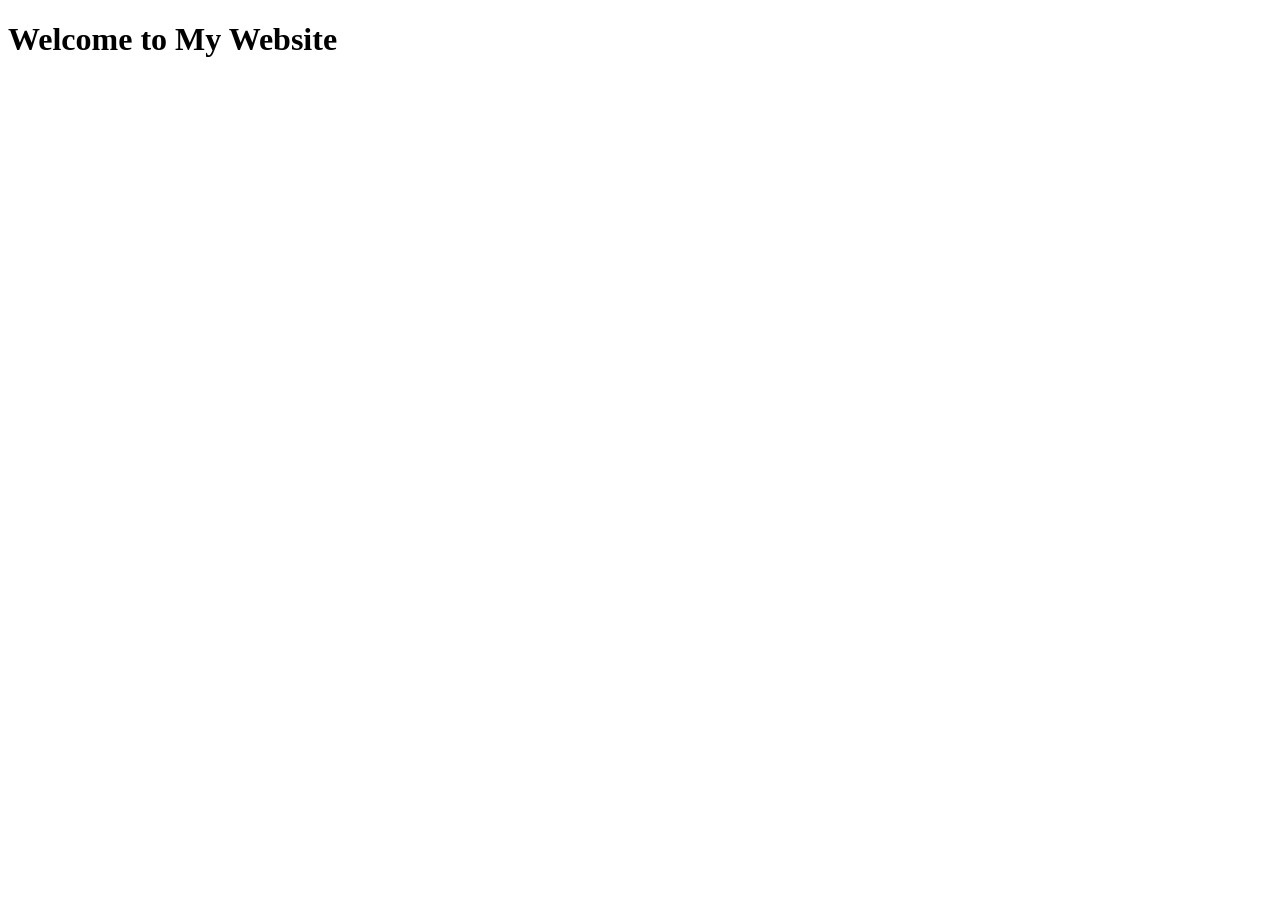
==== index.html @ 60837a17 "test week 2" ====
<!DOCTYPE html>
<html lang="nl">
    <head>
        <meta charset="UTF-8">
        <meta name="viewport" content="width=device-width, initial-scale=1.0">
        <title>Human Centered Design</title>
        <link rel="stylesheet" href="css/style.css">
    </head>
    <body>
        <main>
            <h1>Welcome to My Website</h1>  
        </main>
        <script src="index.js"></script>
    </body>
</html>
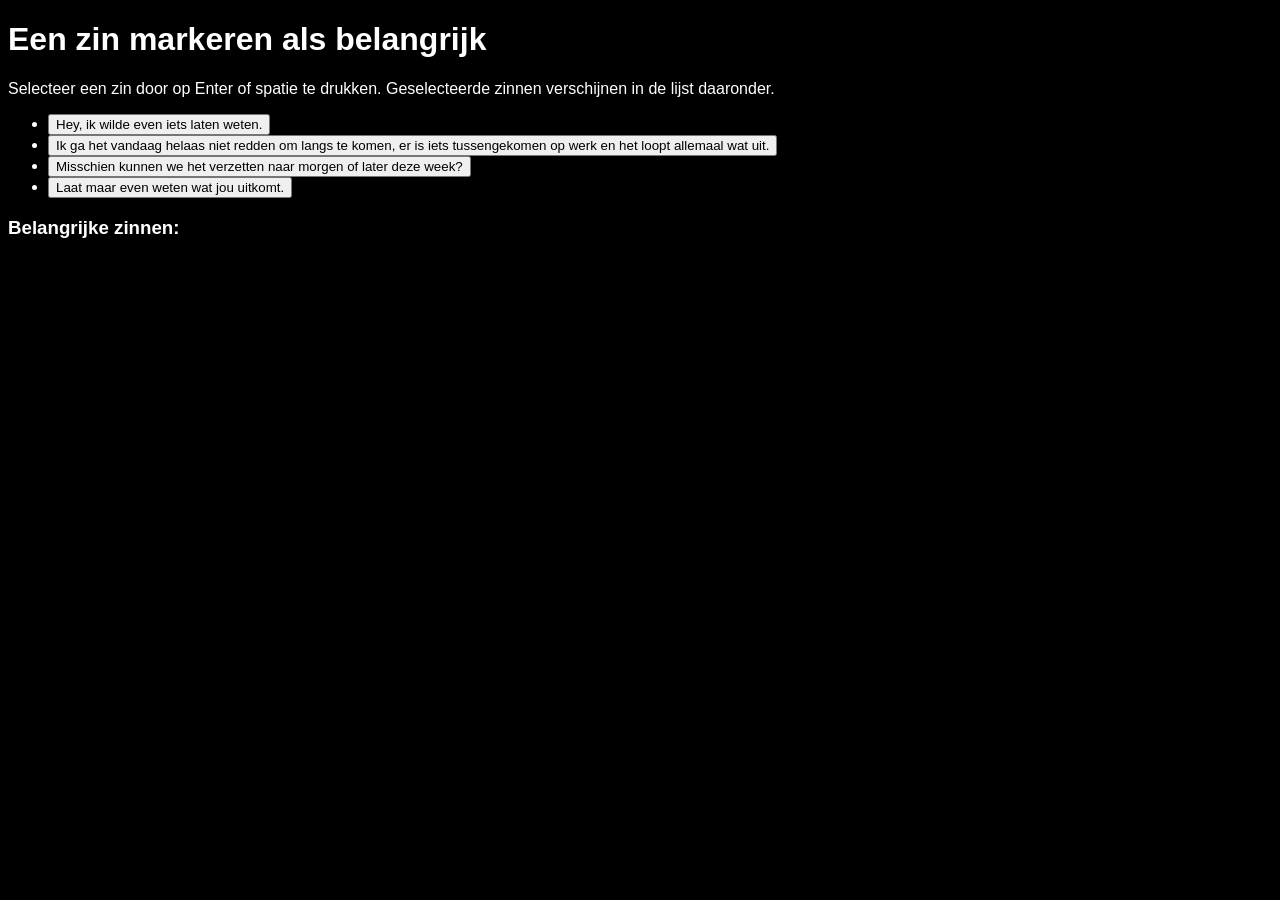
==== commit 15af25fb: "." ====
--- a/index.html
+++ b/index.html
@@ -3,13 +3,42 @@
     <head>
         <meta charset="UTF-8">
         <meta name="viewport" content="width=device-width, initial-scale=1.0">
-        <title>Human Centered Design</title>
-        <link rel="stylesheet" href="css/style.css">
+        <title>Gebruikerstest van week 2</title>
+        <link rel="stylesheet" href="css/test2.css">
     </head>
     <body>
         <main>
-            <h1>Welcome to My Website</h1>  
+            <h1>Een zin markeren als belangrijk</h1>
+            <!-- <p>Stel je voor dat iemand je een spraakbericht heeft gestuurd. Deze is voor nu een transcriptie.</p>
+
+            <p>Het spraakbericht gaat als volgt:</p>
+            <p>Hey, ik wilde even iets laten weten. Ik ga het vandaag helaas niet redden om langs te komen, er is iets tussengekomen op werk en het loopt allemaal wat uit. Misschien kunnen we het verzetten naar morgen of later deze week? Laat maar even weten wat jou uitkomt.</p> -->
+
+            <!-- <h2>Test 1: een korte samenvatting bij een spraakbericht</h2>
+            <p>Samenvatting van het bericht:</p>
+            <ul>
+                <li>
+                    De afspraak moet worden verzet naar morgen of later deze week. Laat weten wat voor jou uitkomt.
+                </li>
+            </ul> -->
+
+            <!-- <h2>Test 2: markeer een stuk als belangrijk</h2> -->
+            <p>
+                Selecteer een zin door op Enter of spatie te drukken. 
+                Geselecteerde zinnen verschijnen in de lijst daaronder.
+            </p>
+
+            <ul id="zinnen">
+                <li><button aria-pressed="false">Hey, ik wilde even iets laten weten.</button></li>
+                <li><button aria-pressed="false">Ik ga het vandaag helaas niet redden om langs te komen, er is iets tussengekomen op werk en het loopt allemaal wat uit.</button></li>
+                <li><button aria-pressed="false">Misschien kunnen we het verzetten naar morgen of later deze week?</button></li>
+                <li><button aria-pressed="false">Laat maar even weten wat jou uitkomt.</button></li>
+            </ul>
+
+            <h3>Belangrijke zinnen:</h3>
+            <ul id="belangrijk" aria-live="polite"></ul>
+
         </main>
-        <script src="index.js"></script>
+        <script src="javascript/test2.js"></script>
     </body>
 </html>
--- a/css/test2.css
+++ b/css/test2.css
@@ -0,0 +1,9 @@
+body {
+    background-color: #000;
+    color: #fff;
+    font-family: sans-serif;
+}
+
+h2 {
+    padding-top: 3em;
+}
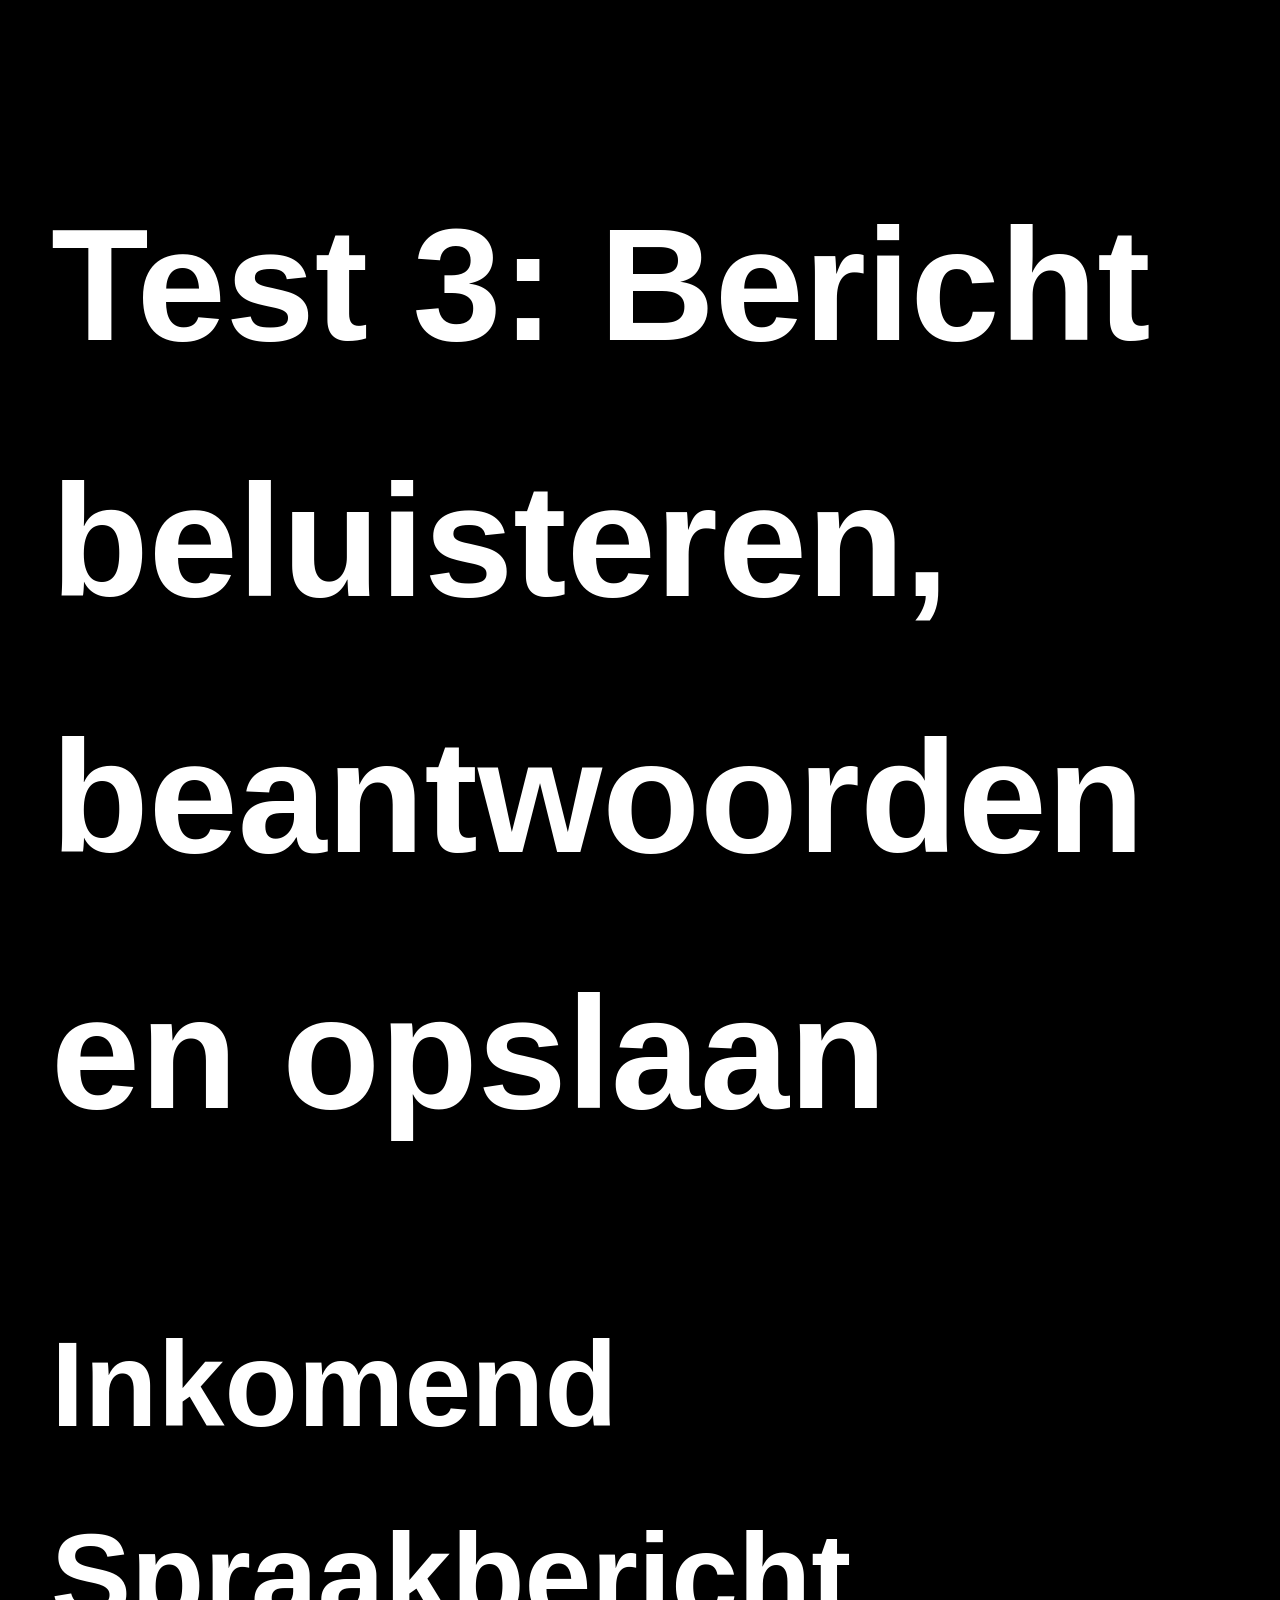
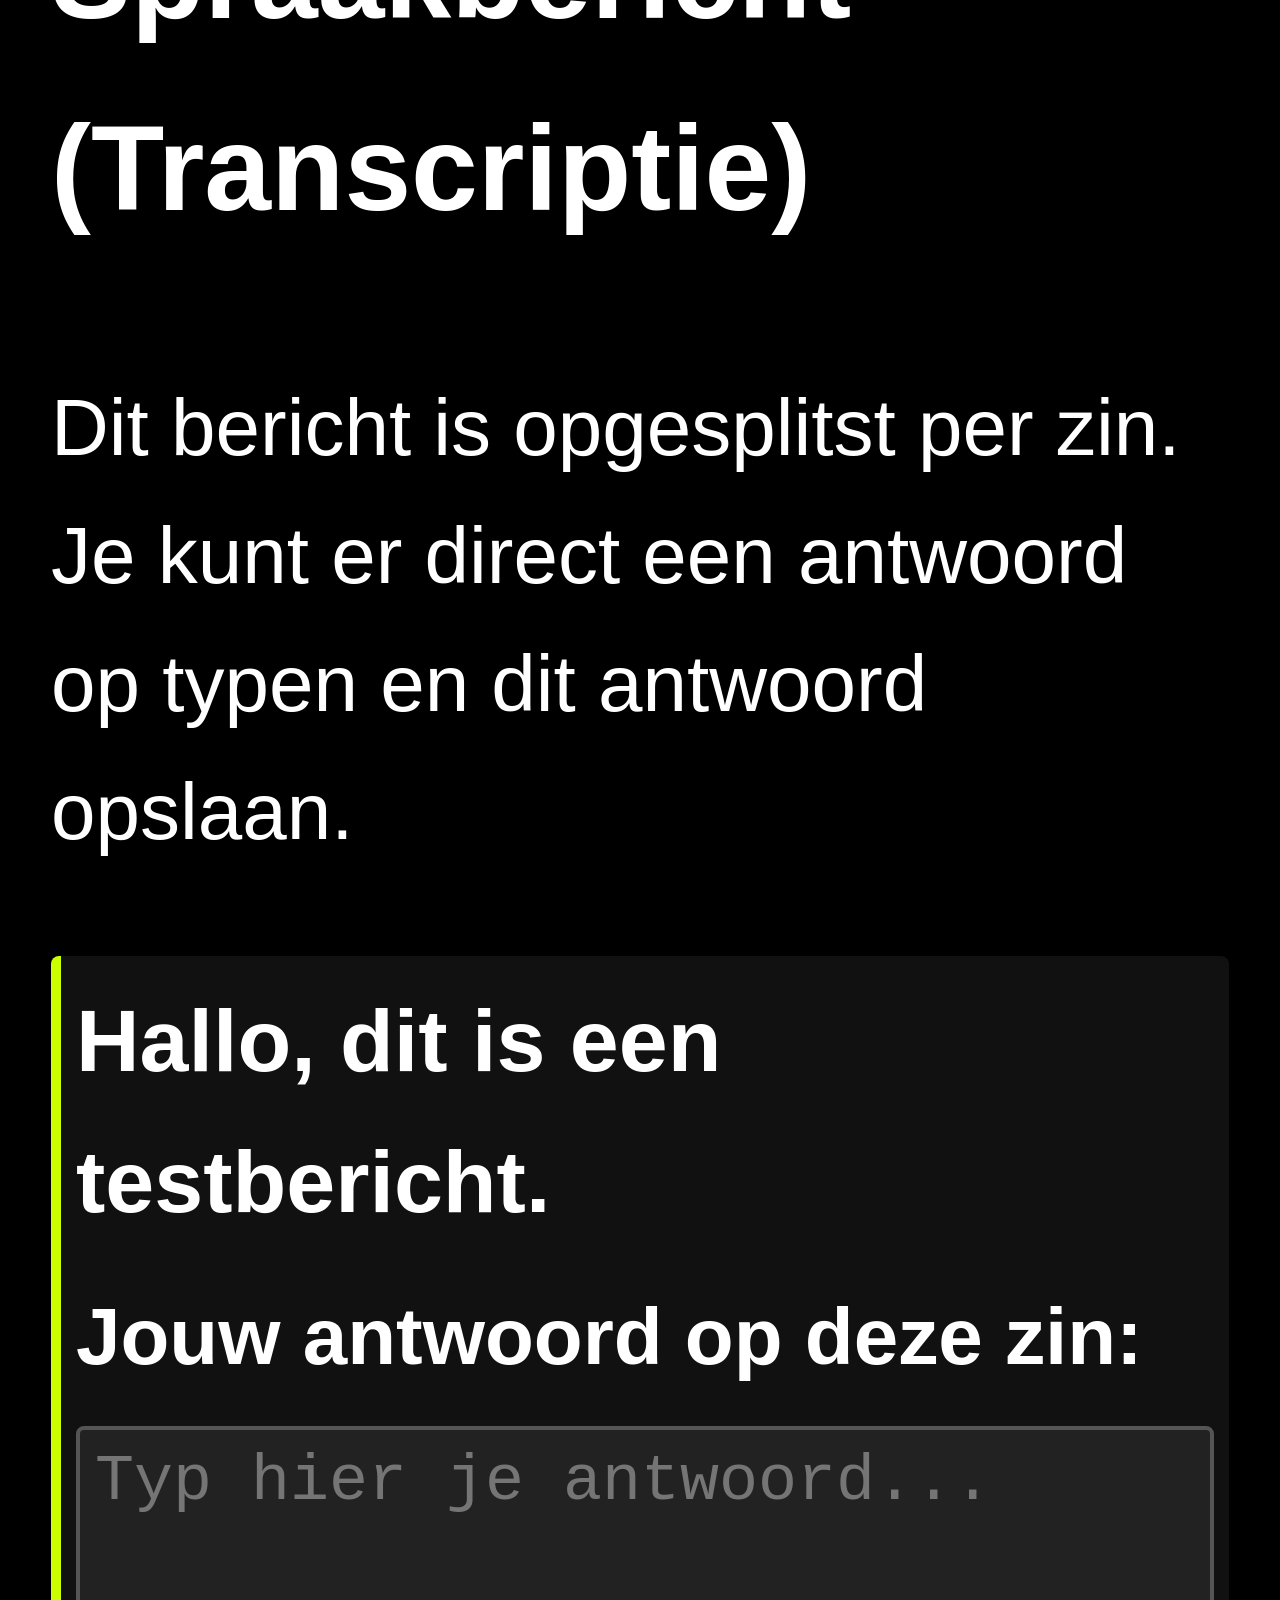
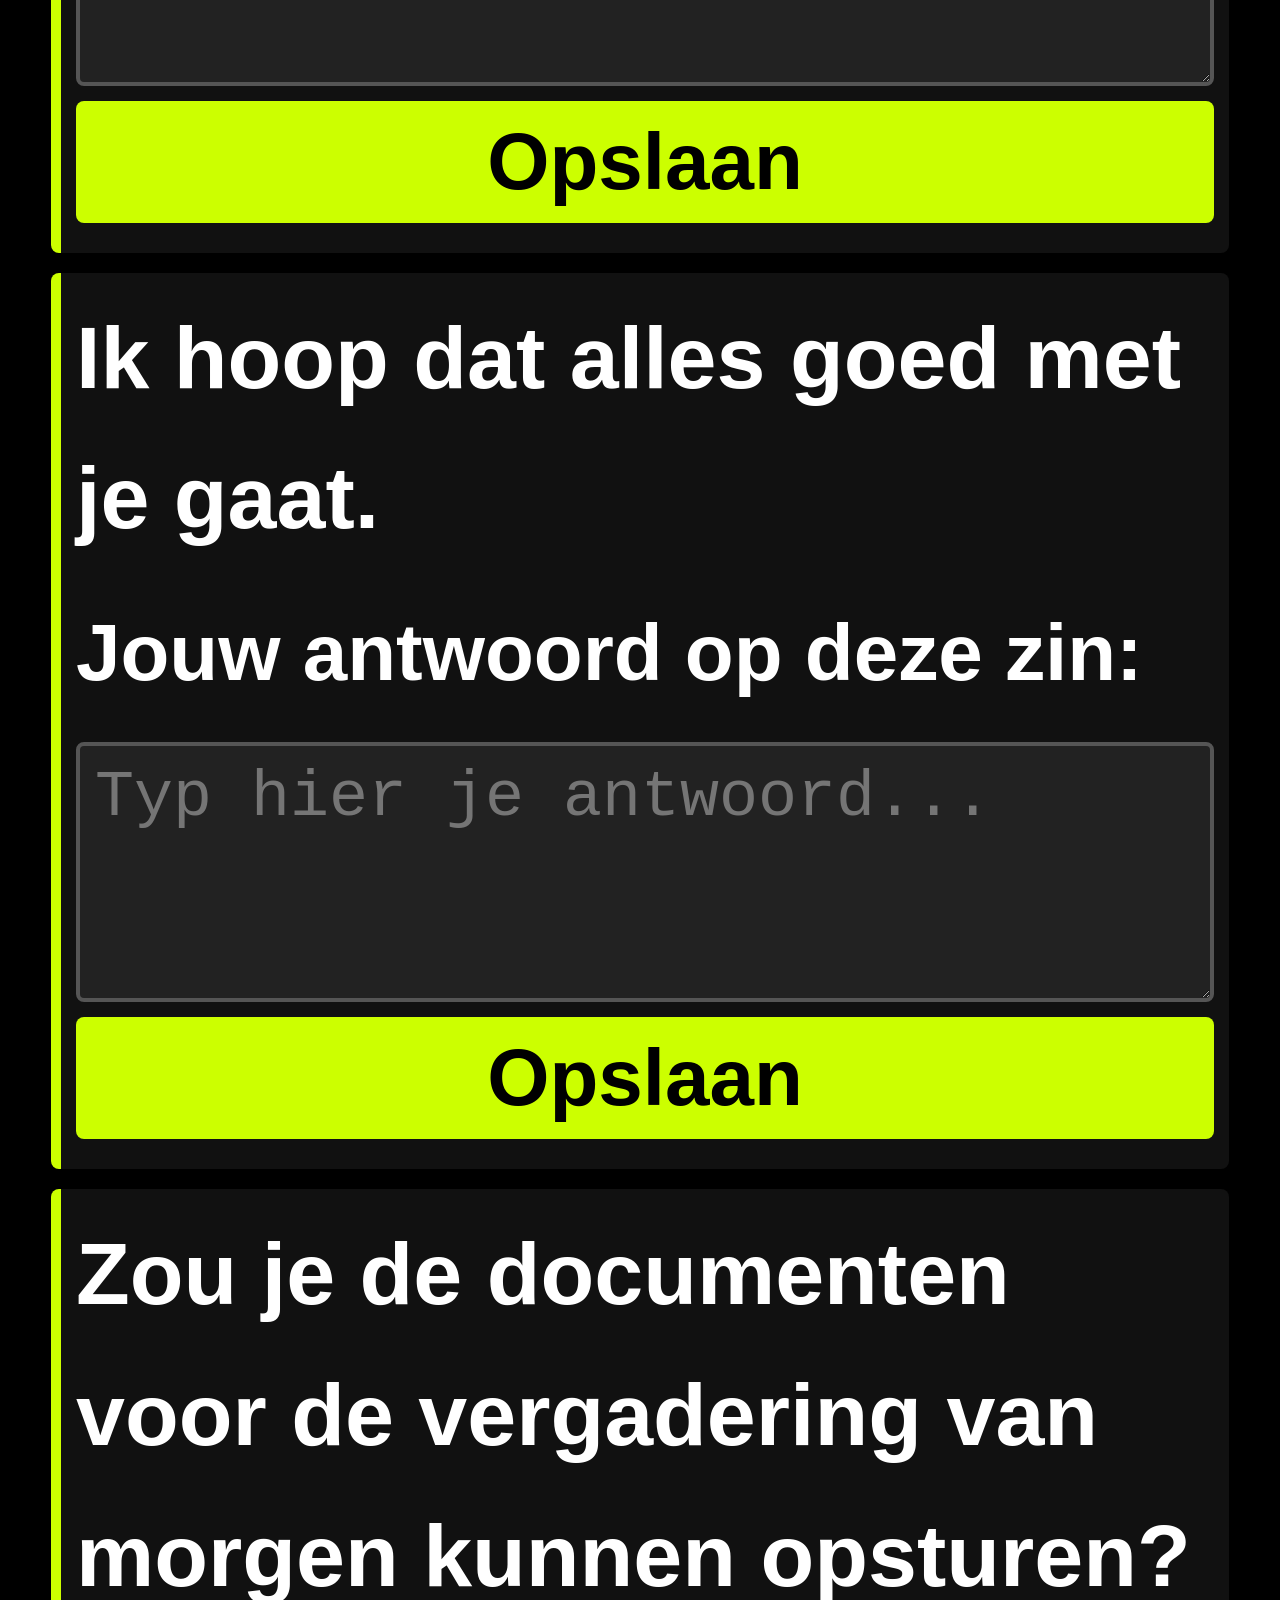
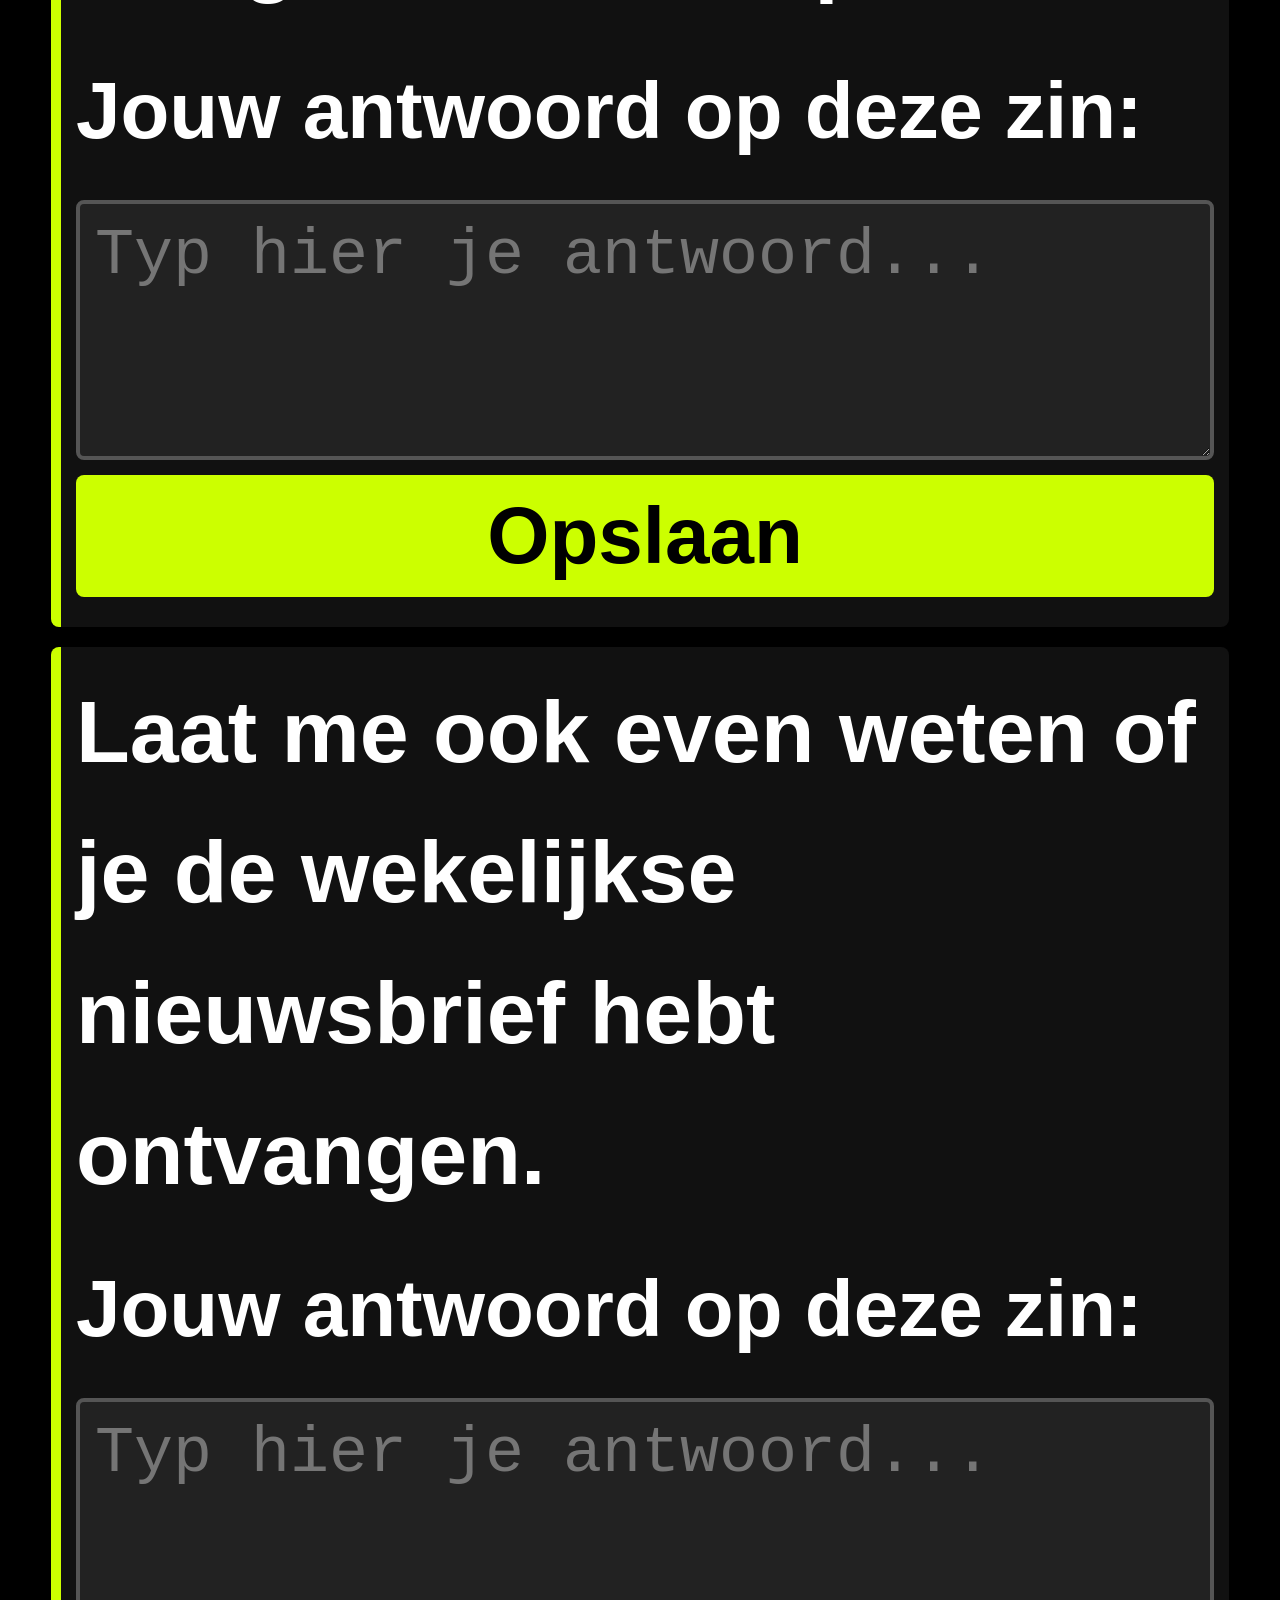
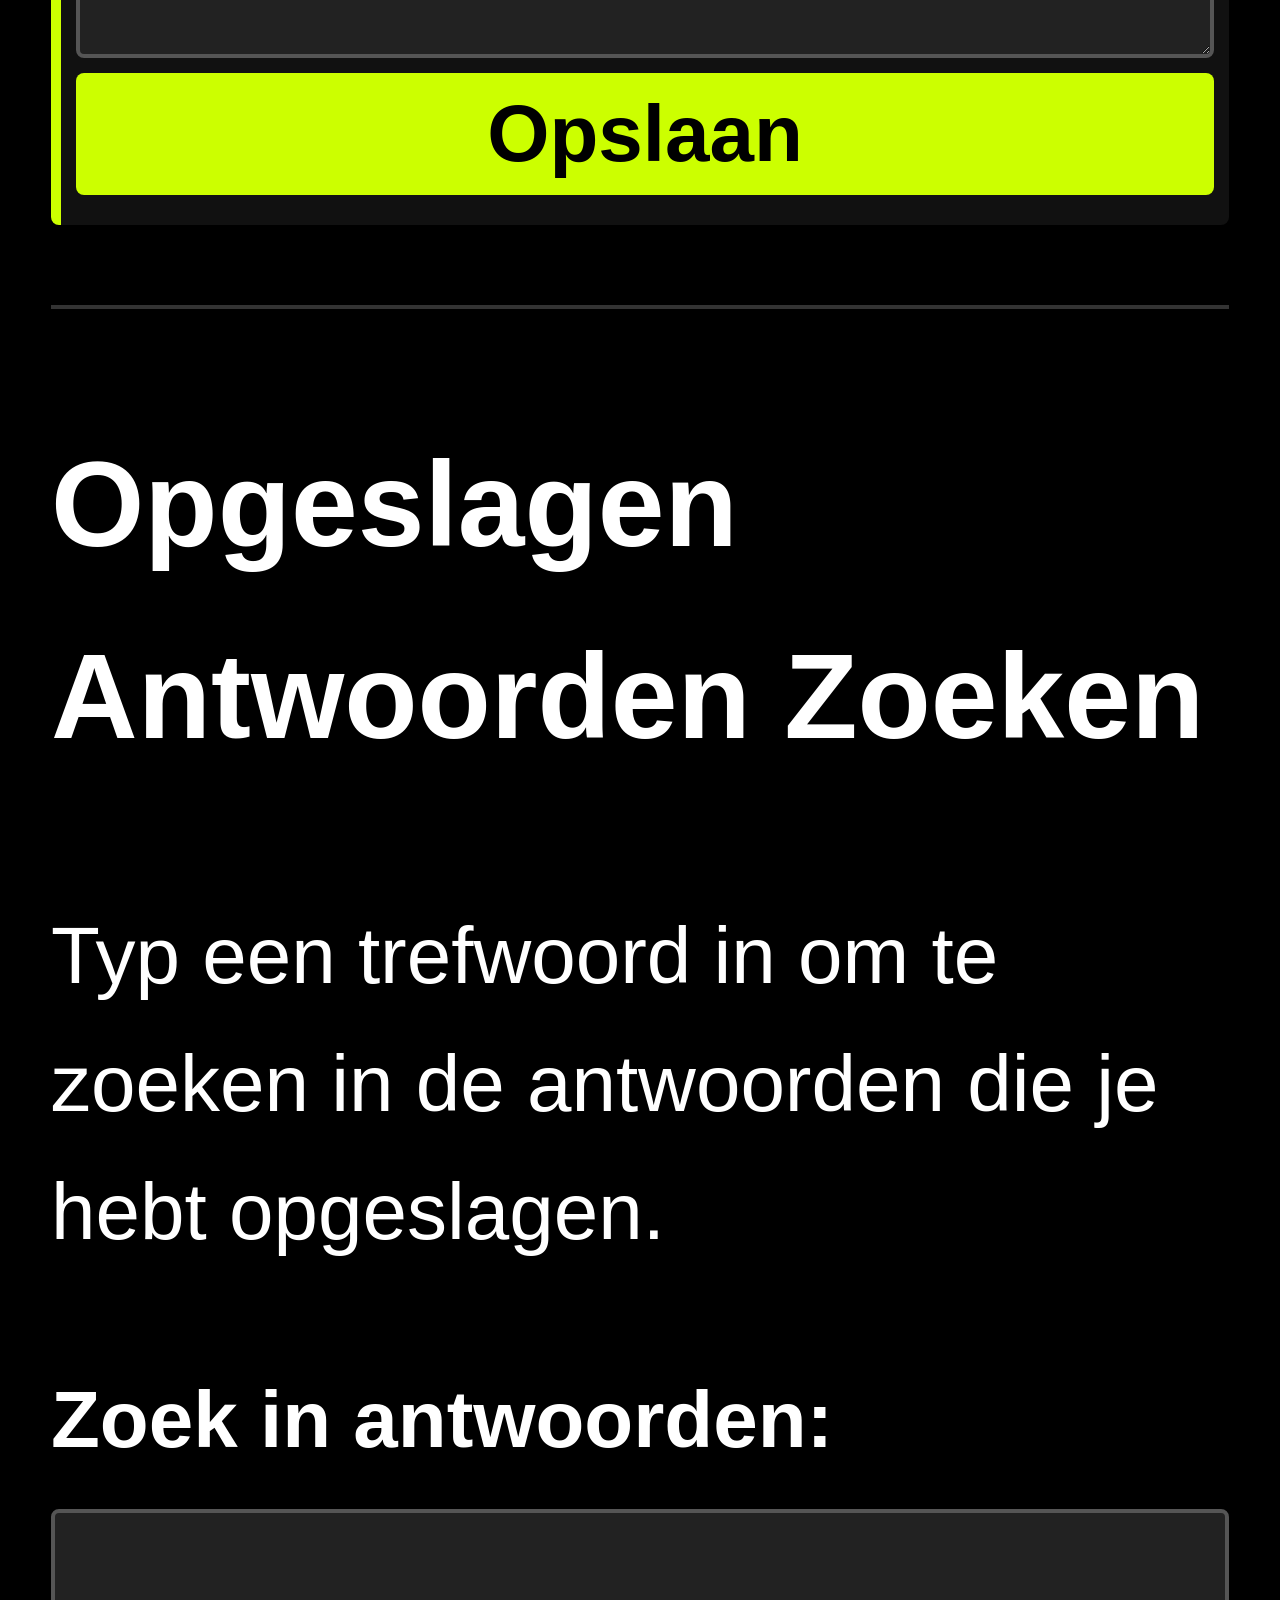
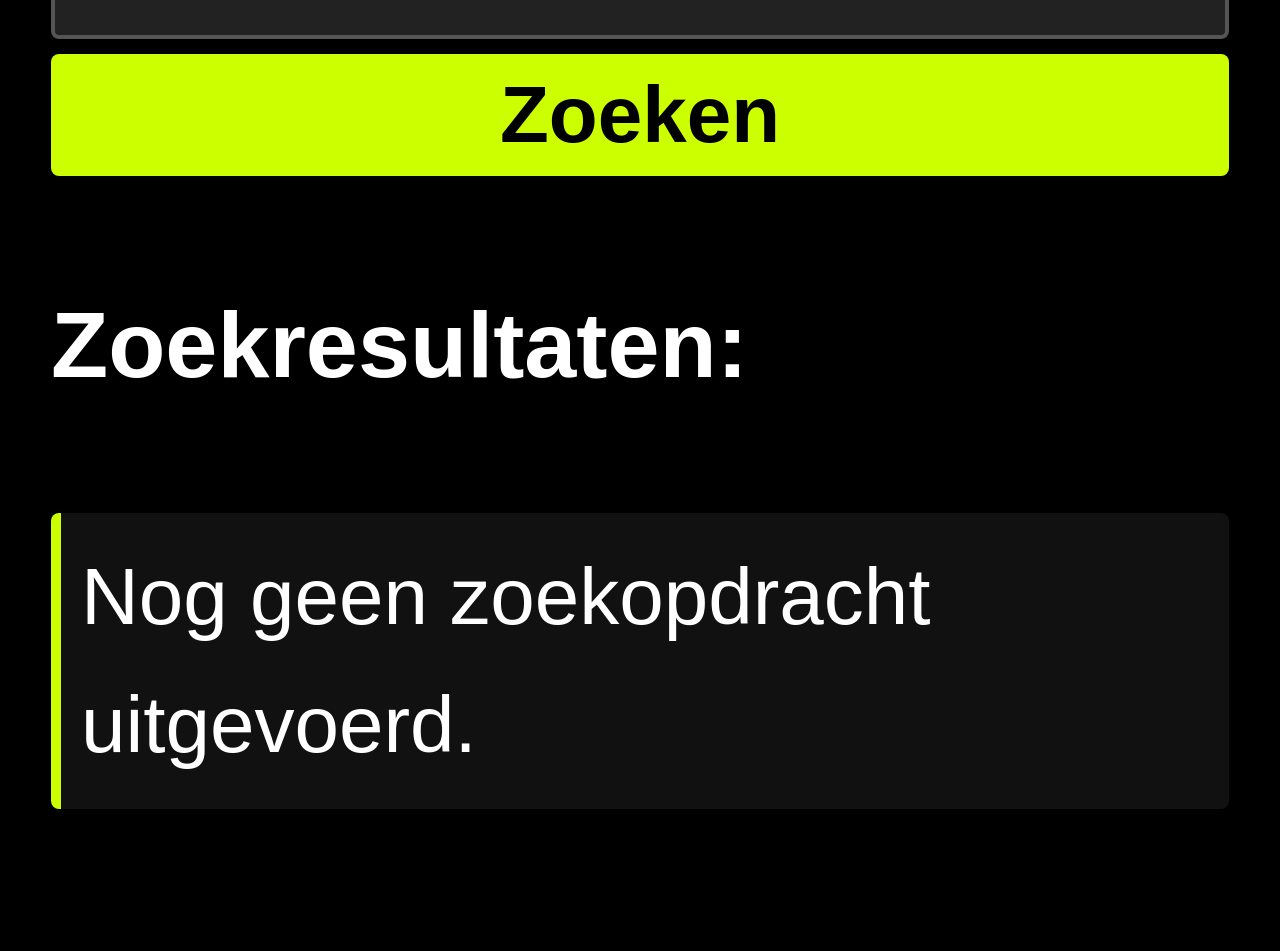
==== commit 58a9e6c2: "." ====
--- a/index.html
+++ b/index.html
@@ -1,44 +1,88 @@
 <!DOCTYPE html>
 <html lang="nl">
-    <head>
-        <meta charset="UTF-8">
-        <meta name="viewport" content="width=device-width, initial-scale=1.0">
-        <title>Gebruikerstest van week 2</title>
-        <link rel="stylesheet" href="css/test2.css">
-    </head>
-    <body>
-        <main>
-            <h1>Een zin markeren als belangrijk</h1>
-            <!-- <p>Stel je voor dat iemand je een spraakbericht heeft gestuurd. Deze is voor nu een transcriptie.</p>
+<head>
+    <meta charset="UTF-8">
+    <meta name="viewport" content="width=device-width, initial-scale=1.0">
+    <title>Test 3: Antwoorden per zin en opslaan</title>
+    <link rel="stylesheet" href="css/test3.css">
+</head>
+<body>
+    <main>
+        <h1>Test 3: Bericht beluisteren, beantwoorden en opslaan</h1>
+        
+        <section aria-labelledby="transcript-titel">
+            <h2 id="transcript-titel">Inkomend Spraakbericht (Transcriptie)</h2>
+            <p>Dit bericht is opgesplitst per zin. Je kunt er direct een antwoord op typen en dit antwoord opslaan.</p>
+            
+            <ul id="zinnen-container">
+                
+                <li class="zin-item">
+                    <p class="zin-tekst">Hallo, dit is een testbericht.</p>
+                    <form class="antwoord-sectie" onsubmit="event.preventDefault();">
+                        <label for="antwoord-0">Jouw antwoord op deze zin:</label>
+                        <textarea id="antwoord-0" rows="3" placeholder="Typ hier je antwoord..."></textarea>
+                        <button class="opslaan-knop" type="button" data-index="0" aria-describedby="melding-0">Opslaan</button>
+                        <output id="melding-0" class="opgeslagen-melding"></output>
+                    </form>
+                </li>
 
-            <p>Het spraakbericht gaat als volgt:</p>
-            <p>Hey, ik wilde even iets laten weten. Ik ga het vandaag helaas niet redden om langs te komen, er is iets tussengekomen op werk en het loopt allemaal wat uit. Misschien kunnen we het verzetten naar morgen of later deze week? Laat maar even weten wat jou uitkomt.</p> -->
+                <li class="zin-item">
+                    <p class="zin-tekst">Ik hoop dat alles goed met je gaat.</p>
+                    <form class="antwoord-sectie" onsubmit="event.preventDefault();">
+                        <label for="antwoord-1">Jouw antwoord op deze zin:</label>
+                        <textarea id="antwoord-1" rows="3" placeholder="Typ hier je antwoord..."></textarea>
+                        <button class="opslaan-knop" type="button" data-index="1" aria-describedby="melding-1">Opslaan</button>
+                        <output id="melding-1" class="opgeslagen-melding"></output>
+                    </form>
+                </li>
 
-            <!-- <h2>Test 1: een korte samenvatting bij een spraakbericht</h2>
-            <p>Samenvatting van het bericht:</p>
-            <ul>
-                <li>
-                    De afspraak moet worden verzet naar morgen of later deze week. Laat weten wat voor jou uitkomt.
+                <li class="zin-item">
+                    <p class="zin-tekst">Zou je de documenten voor de vergadering van morgen kunnen opsturen?</p>
+                    <form class="antwoord-sectie" onsubmit="event.preventDefault();">
+                        <label for="antwoord-2">Jouw antwoord op deze zin:</label>
+                        <textarea id="antwoord-2" rows="3" placeholder="Typ hier je antwoord..."></textarea>
+                        <button class="opslaan-knop" type="button" data-index="2" aria-describedby="melding-2">Opslaan</button>
+                        <output id="melding-2" class="opgeslagen-melding"></output>
+                    </form>
                 </li>
-            </ul> -->
 
-            <!-- <h2>Test 2: markeer een stuk als belangrijk</h2> -->
-            <p>
-                Selecteer een zin door op Enter of spatie te drukken. 
-                Geselecteerde zinnen verschijnen in de lijst daaronder.
-            </p>
+                <li class="zin-item">
+                    <p class="zin-tekst">Laat me ook even weten of je de wekelijkse nieuwsbrief hebt ontvangen.</p>
+                    <form class="antwoord-sectie" onsubmit="event.preventDefault();">
+                        <label for="antwoord-3">Jouw antwoord op deze zin:</label>
+                        <textarea id="antwoord-3" rows="3" placeholder="Typ hier je antwoord..."></textarea>
+                        <button class="opslaan-knop" type="button" data-index="3" aria-describedby="melding-3">Opslaan</button>
+                        <output id="melding-3" class="opgeslagen-melding"></output>
+                    </form>
+                </li>
+            </ul>
+        </section>
 
-            <ul id="zinnen">
-                <li><button aria-pressed="false">Hey, ik wilde even iets laten weten.</button></li>
-                <li><button aria-pressed="false">Ik ga het vandaag helaas niet redden om langs te komen, er is iets tussengekomen op werk en het loopt allemaal wat uit.</button></li>
-                <li><button aria-pressed="false">Misschien kunnen we het verzetten naar morgen of later deze week?</button></li>
-                <li><button aria-pressed="false">Laat maar even weten wat jou uitkomt.</button></li>
-            </ul>
+        <hr> <!-- thematic change -->
 
-            <h3>Belangrijke zinnen:</h3>
-            <ul id="belangrijk" aria-live="polite"></ul>
+        <section aria-labelledby="zoek-titel">
+            <h2 id="zoek-titel">Opgeslagen Antwoorden Zoeken</h2>
+            <p>Typ een trefwoord in om te zoeken in de antwoorden die je hebt opgeslagen.</p>
+            
+            <search>
+                <form class="zoek-container" onsubmit="event.preventDefault();">
+                    <label for="zoek-input">Zoek in antwoorden:</label>
+                    <input type="text" id="zoek-input" aria-describedby="zoek-hulp">
+                    <button id="zoek-knop" type="button">Zoeken</button>
+                    <span id="zoek-hulp" class="sr-only">Voer een trefwoord in en klik op zoeken.</span>
+                </form>
+            </search>
 
-        </main>
-        <script src="javascript/test2.js"></script>
-    </body>
-</html>+            <section aria-live="polite" aria-labelledby="zoekresultaten-titel">
+                <h3 id="zoekresultaten-titel">Zoekresultaten:</h3>
+                <ul id="zoekresultaten-lijst">
+                    <li>Nog geen zoekopdracht uitgevoerd.</li>
+                </ul>
+            </section>
+        </section>
+
+    </main>
+
+    <script src="javascript/test3.js"></script>
+</body>
+</html>
--- a/css/test3.css
+++ b/css/test3.css
@@ -0,0 +1,153 @@
+body {
+    font-family: Arial, sans-serif;
+    line-height: 1.6;
+    margin: 0;
+    padding: 20px;
+    background-color: #000;
+    color: #fff;
+    font-size: 500%;
+}
+
+main {
+    max-width: 95%;
+    margin: 0 auto;
+    background: #000;
+    padding: 30px;
+    border-radius: 8px;
+}
+
+h1, h2, h3 {
+    color: #fff;
+}
+
+hr {
+    margin: 40px 0;
+    border: 0;
+    border-top: 4px solid #333;
+}
+
+#zinnen-container {
+    list-style-type: none;
+    padding-left: 0;
+}
+
+.zin-item {
+    background-color: #111;
+    border-left: 10px solid #ccff00;
+    padding: 15px;
+    margin-bottom: 20px;
+    border-radius: 8px;
+}
+
+.zin-tekst {
+    font-size: 1.1em;
+    font-weight: bold;
+    margin-top: 0;
+    margin-bottom: 20px;
+}
+
+.acties {
+    display: flex;
+    flex-wrap: wrap;
+    gap: 15px;
+    align-items: center;
+    margin-bottom: 15px;
+}
+
+button {
+    background-color: #ccff00;
+    color: #000;
+    border: none;
+    padding: 15px 25px;
+    border-radius: 8px;
+    cursor: pointer;
+    font-size: 1em;
+    font-weight: bold;
+}
+
+button:hover {
+    background-color: #bbee00;
+}
+
+label {
+    display: block;
+    margin-bottom: 10px;
+    font-weight: bold;
+    color: #fff;
+}
+
+textarea, input[type="text"] {
+    width: 100%;
+    padding: 15px;
+    border: 4px solid #555;
+    background-color: #222;
+    color: #fff;
+    border-radius: 8px;
+    font-size: 1em;
+    box-sizing: border-box;
+}
+
+textarea:focus, input[type="text"]:focus {
+    border-color: #ccff00;
+    outline: none;
+}
+
+.antwoord-sectie {
+    display: flex;
+    flex-direction: column;
+    gap: 15px;
+}
+
+.opgeslagen-melding {
+    color: #ccff00;
+    font-weight: bold;
+    font-size: 0.9em;
+}
+
+.sr-only {
+    position: absolute;
+    width: 1px;
+    height: 1px;
+    padding: 0;
+    margin: -1px;
+    overflow: hidden;
+    clip: rect(0, 0, 0, 0);
+    white-space: nowrap;
+    border: 0;
+}
+
+.zoek-container {
+    display: flex;
+    flex-direction: column;
+    gap: 15px;
+    margin-bottom: 30px;
+}
+
+.zoek-container input {
+    width: 100%;
+}
+
+#zoekresultaten-lijst {
+    list-style-type: none;
+    padding-left: 0;
+}
+
+#zoekresultaten-lijst li {
+    background: #111;
+    padding: 20px;
+    margin-bottom: 15px;
+    border-radius: 8px;
+    border-left: 10px solid #ccff00;
+}
+
+.resultaat-origineel {
+    font-style: italic;
+    color: #ccc;
+    margin-bottom: 10px;
+    display: block;
+}
+
+.resultaat-antwoord {
+    font-weight: bold;
+    color: #ccff00;
+}
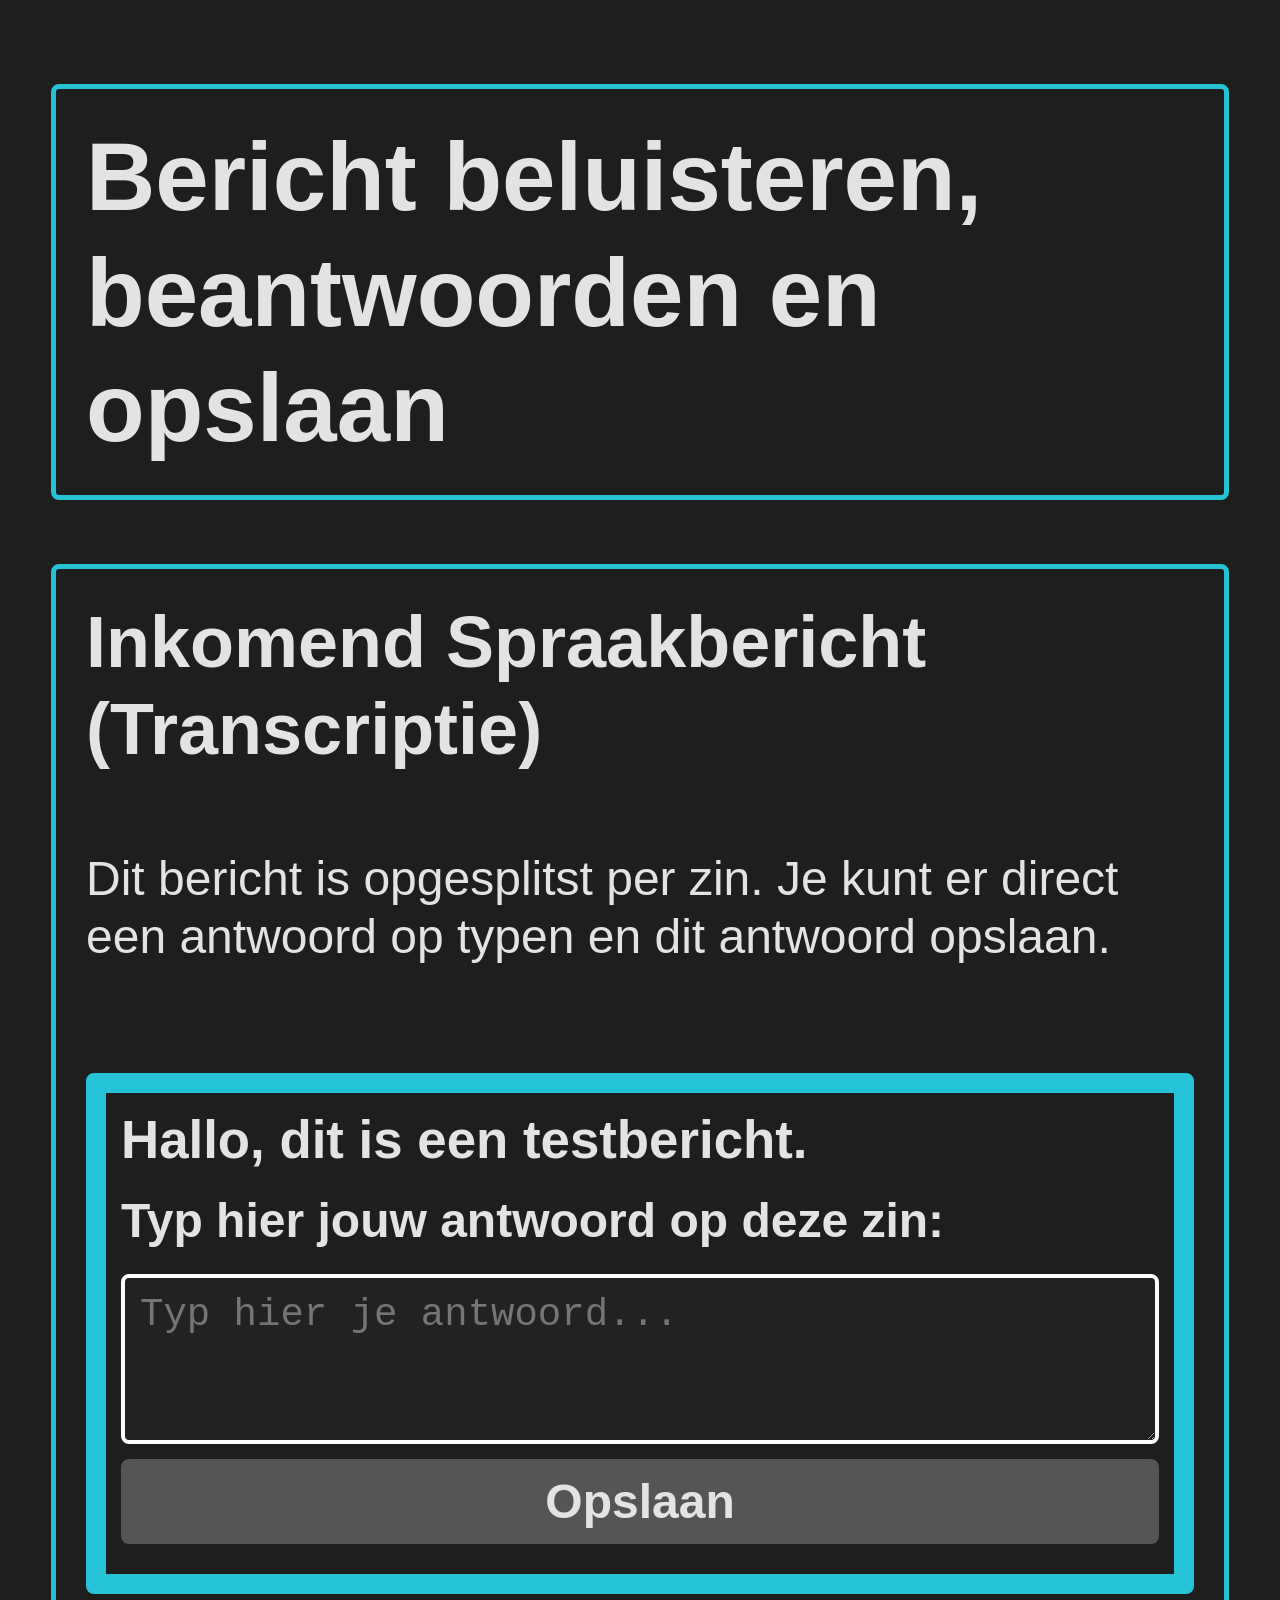
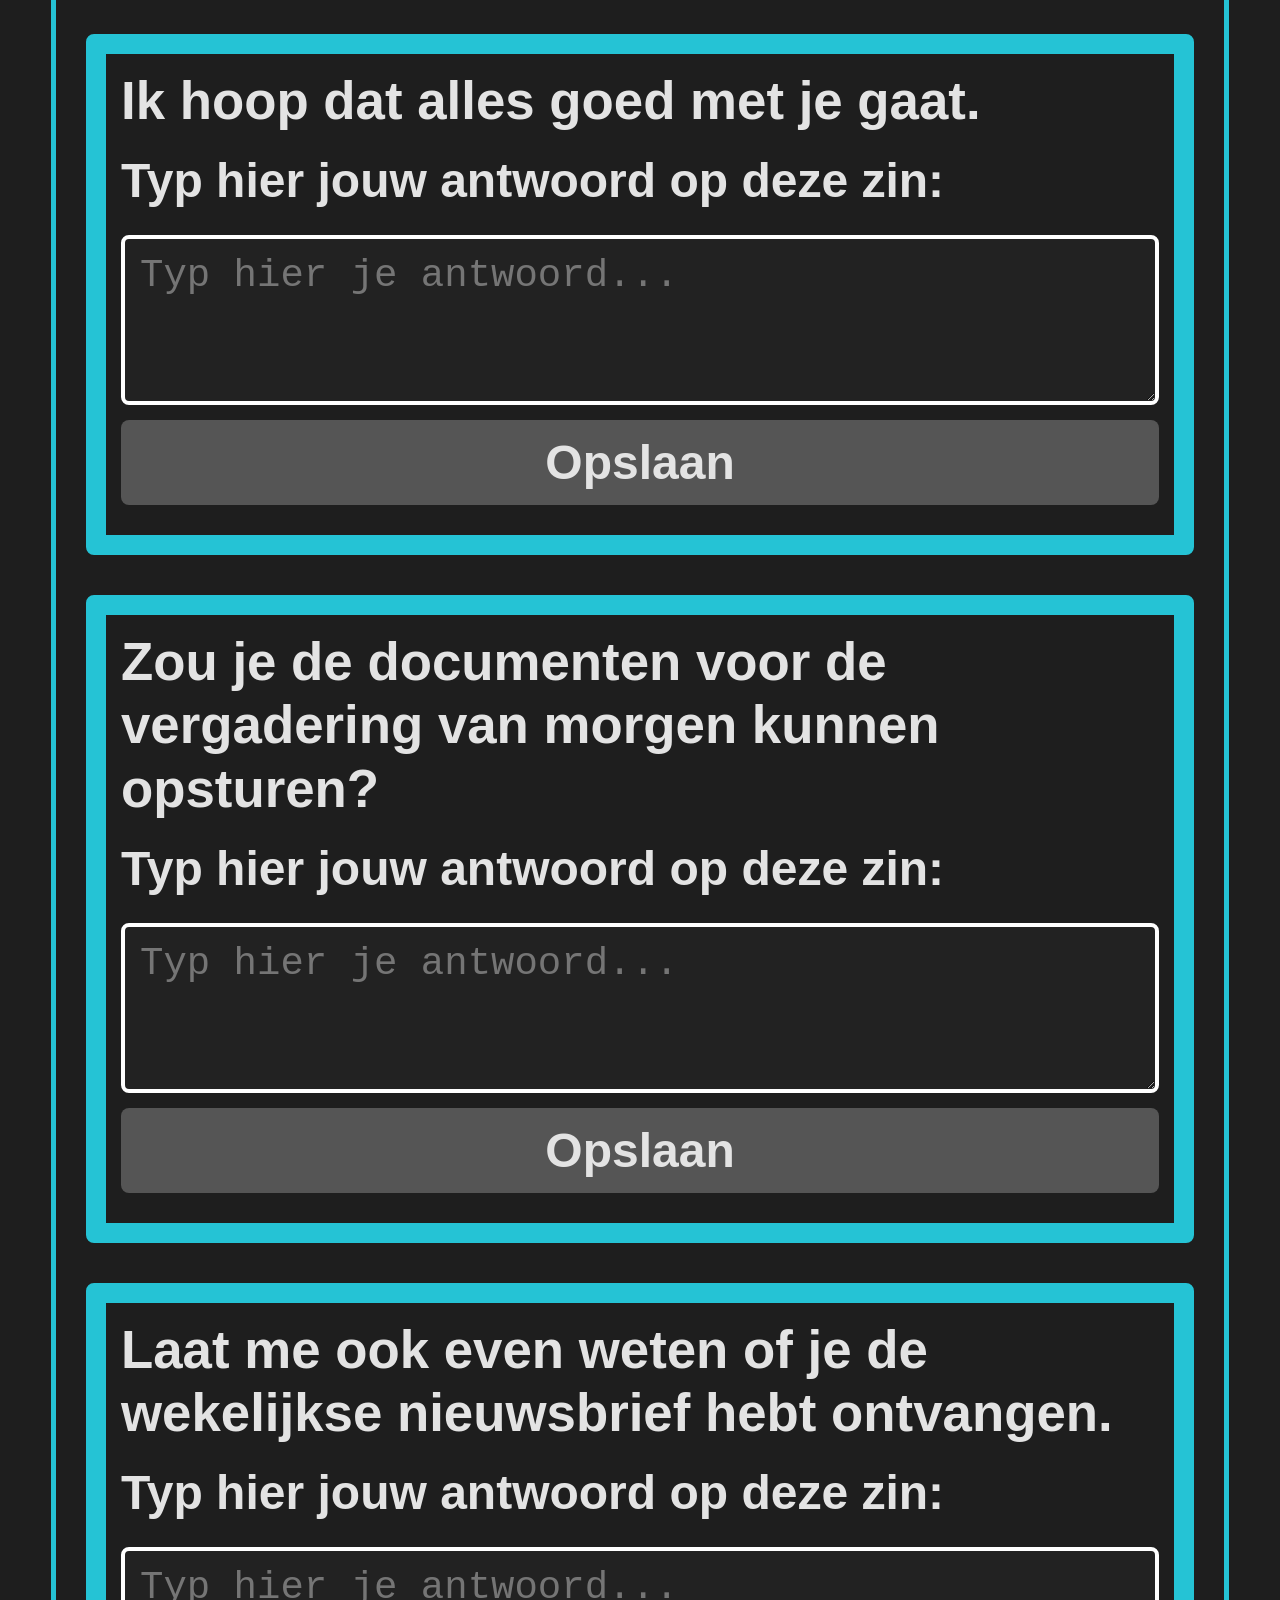
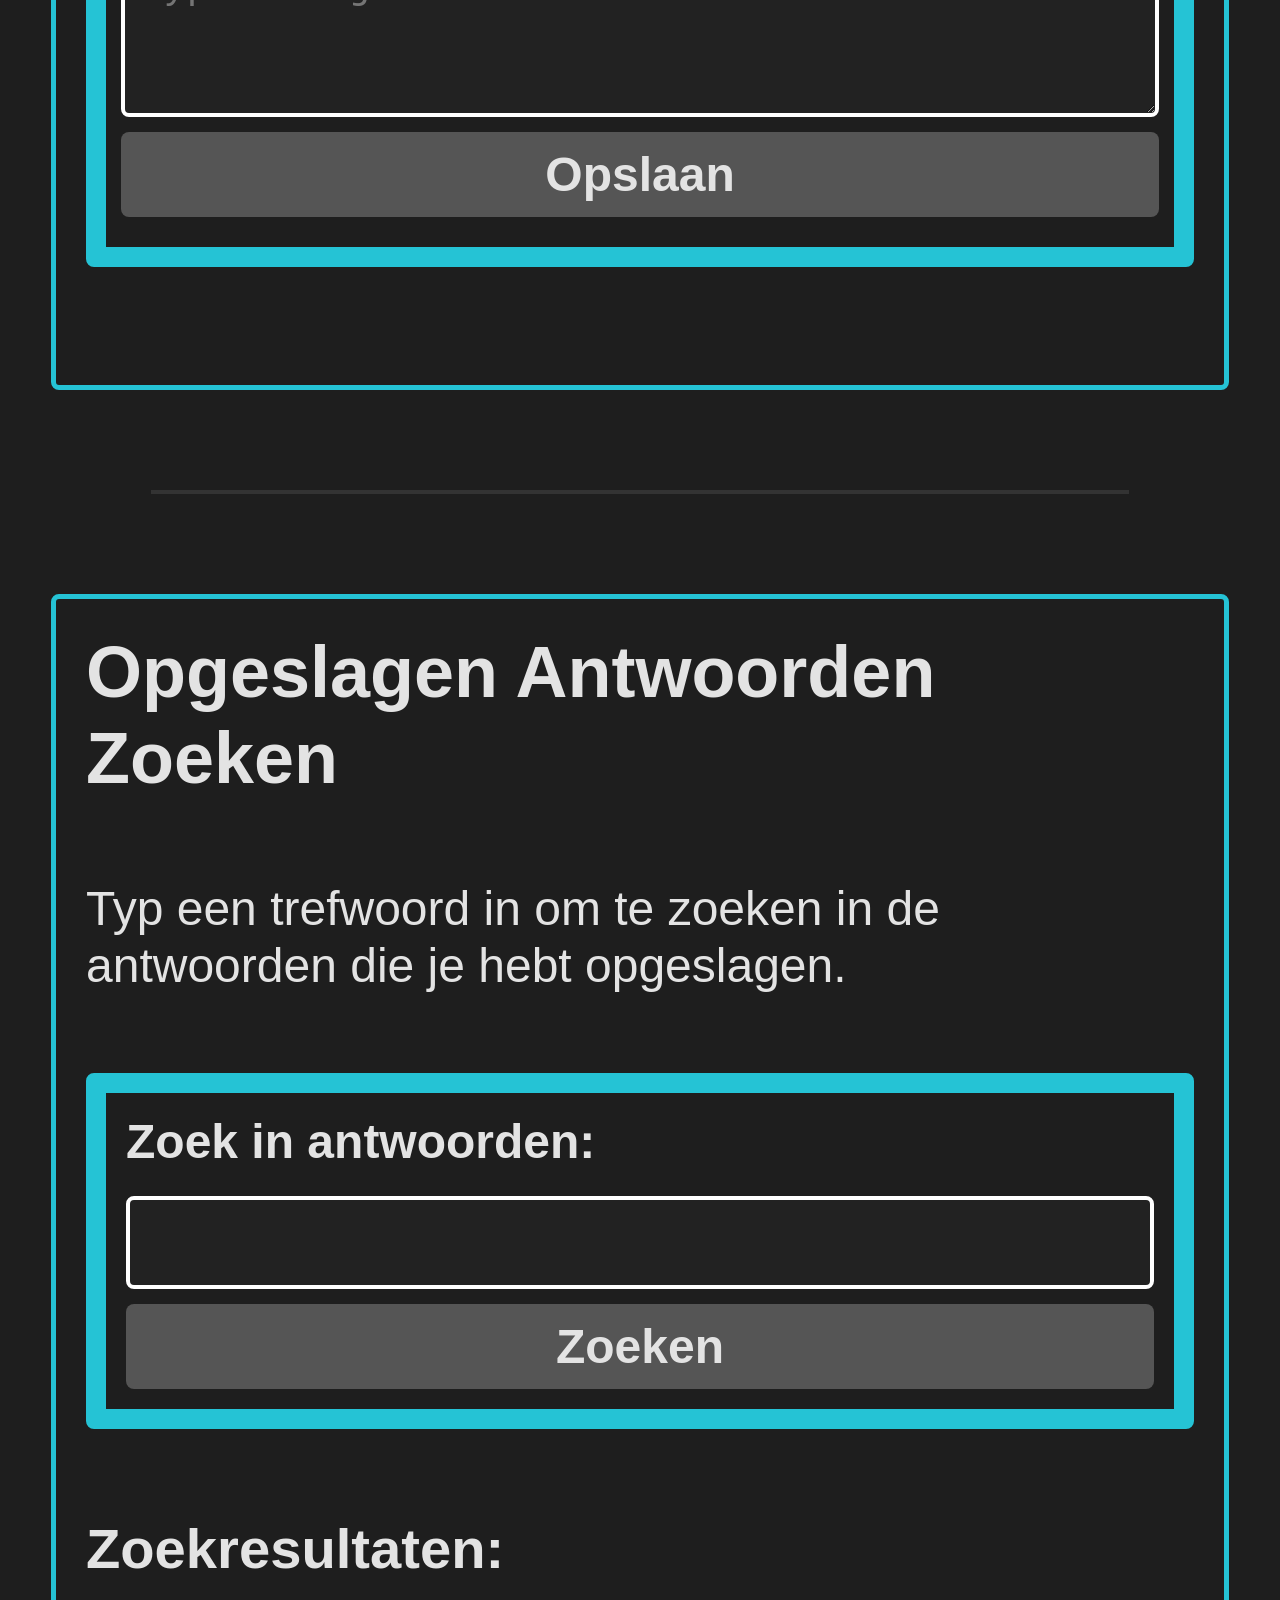
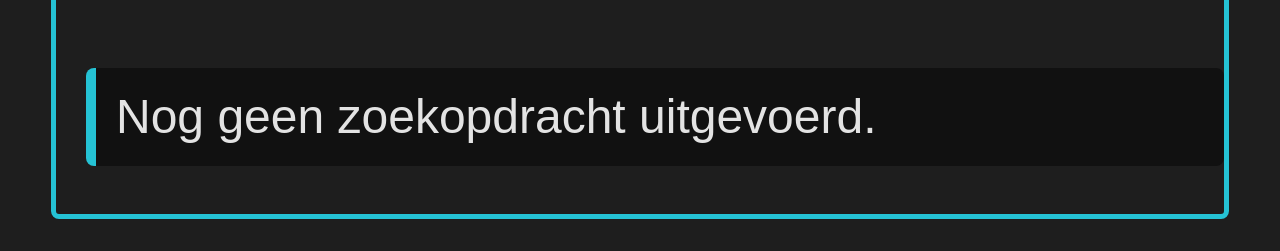
==== commit 006eb1b3: "test 4" ====
--- a/index.html
+++ b/index.html
@@ -1,57 +1,70 @@
 <!DOCTYPE html>
 <html lang="nl">
+
 <head>
     <meta charset="UTF-8">
     <meta name="viewport" content="width=device-width, initial-scale=1.0">
     <title>Test 3: Antwoorden per zin en opslaan</title>
-    <link rel="stylesheet" href="css/test3.css">
+    <link rel="stylesheet" href="css/test4.css">
 </head>
+
 <body>
     <main>
-        <h1>Test 3: Bericht beluisteren, beantwoorden en opslaan</h1>
-        
+        <h1>Bericht beluisteren, beantwoorden en opslaan</h1>
+
         <section aria-labelledby="transcript-titel">
             <h2 id="transcript-titel">Inkomend Spraakbericht (Transcriptie)</h2>
-            <p>Dit bericht is opgesplitst per zin. Je kunt er direct een antwoord op typen en dit antwoord opslaan.</p>
-            
+            <p id="uitleg">Dit bericht is opgesplitst per zin. Je kunt er direct een antwoord op typen en dit antwoord
+                opslaan.</p>
+
             <ul id="zinnen-container">
-                
+
                 <li class="zin-item">
-                    <p class="zin-tekst">Hallo, dit is een testbericht.</p>
+                    <p class="zin-tekst" id="zin-0">Hallo, dit is een testbericht.</p>
                     <form class="antwoord-sectie" onsubmit="event.preventDefault();">
-                        <label for="antwoord-0">Jouw antwoord op deze zin:</label>
-                        <textarea id="antwoord-0" rows="3" placeholder="Typ hier je antwoord..."></textarea>
-                        <button class="opslaan-knop" type="button" data-index="0" aria-describedby="melding-0">Opslaan</button>
+                        <label for="antwoord-0">Typ hier jouw antwoord op deze zin:</label>
+                        <textarea id="antwoord-0" rows="3" placeholder="Typ hier je antwoord..."
+                            aria-describedby="zin-0 melding-0"></textarea>
+                        <button class="opslaan-knop" type="button" data-index="0"
+                            aria-describedby="melding-0">Opslaan</button>
                         <output id="melding-0" class="opgeslagen-melding"></output>
                     </form>
                 </li>
 
                 <li class="zin-item">
-                    <p class="zin-tekst">Ik hoop dat alles goed met je gaat.</p>
+                    <p class="zin-tekst" id="zin-1">Ik hoop dat alles goed met je gaat.</p>
                     <form class="antwoord-sectie" onsubmit="event.preventDefault();">
-                        <label for="antwoord-1">Jouw antwoord op deze zin:</label>
-                        <textarea id="antwoord-1" rows="3" placeholder="Typ hier je antwoord..."></textarea>
-                        <button class="opslaan-knop" type="button" data-index="1" aria-describedby="melding-1">Opslaan</button>
+                        <label for="antwoord-1">Typ hier jouw antwoord op deze zin:</label>
+                        <textarea id="antwoord-1" rows="3" placeholder="Typ hier je antwoord..."
+                            aria-describedby="zin-1 melding-1"></textarea>
+                        <button class="opslaan-knop" type="button" data-index="1"
+                            aria-describedby="melding-1">Opslaan</button>
                         <output id="melding-1" class="opgeslagen-melding"></output>
                     </form>
                 </li>
 
                 <li class="zin-item">
-                    <p class="zin-tekst">Zou je de documenten voor de vergadering van morgen kunnen opsturen?</p>
+                    <p class="zin-tekst" id="zin-2">Zou je de documenten voor de vergadering van morgen kunnen opsturen?
+                    </p>
                     <form class="antwoord-sectie" onsubmit="event.preventDefault();">
-                        <label for="antwoord-2">Jouw antwoord op deze zin:</label>
-                        <textarea id="antwoord-2" rows="3" placeholder="Typ hier je antwoord..."></textarea>
-                        <button class="opslaan-knop" type="button" data-index="2" aria-describedby="melding-2">Opslaan</button>
+                        <label for="antwoord-2">Typ hier jouw antwoord op deze zin:</label>
+                        <textarea id="antwoord-2" rows="3" placeholder="Typ hier je antwoord..."
+                            aria-describedby="zin-2 melding-2"></textarea>
+                        <button class="opslaan-knop" type="button" data-index="2"
+                            aria-describedby="melding-2">Opslaan</button>
                         <output id="melding-2" class="opgeslagen-melding"></output>
                     </form>
                 </li>
 
                 <li class="zin-item">
-                    <p class="zin-tekst">Laat me ook even weten of je de wekelijkse nieuwsbrief hebt ontvangen.</p>
+                    <p class="zin-tekst" id="zin-3">Laat me ook even weten of je de wekelijkse nieuwsbrief hebt
+                        ontvangen.</p>
                     <form class="antwoord-sectie" onsubmit="event.preventDefault();">
-                        <label for="antwoord-3">Jouw antwoord op deze zin:</label>
-                        <textarea id="antwoord-3" rows="3" placeholder="Typ hier je antwoord..."></textarea>
-                        <button class="opslaan-knop" type="button" data-index="3" aria-describedby="melding-3">Opslaan</button>
+                        <label for="antwoord-3">Typ hier jouw antwoord op deze zin:</label>
+                        <textarea id="antwoord-3" rows="3" placeholder="Typ hier je antwoord..."
+                            aria-describedby="zin-3 melding-3"></textarea>
+                        <button class="opslaan-knop" type="button" data-index="3"
+                            aria-describedby="melding-3">Opslaan</button>
                         <output id="melding-3" class="opgeslagen-melding"></output>
                     </form>
                 </li>
@@ -62,8 +75,8 @@
 
         <section aria-labelledby="zoek-titel">
             <h2 id="zoek-titel">Opgeslagen Antwoorden Zoeken</h2>
-            <p>Typ een trefwoord in om te zoeken in de antwoorden die je hebt opgeslagen.</p>
-            
+            <p id="zoek-uitleg">Typ een trefwoord in om te zoeken in de antwoorden die je hebt opgeslagen.</p>
+
             <search>
                 <form class="zoek-container" onsubmit="event.preventDefault();">
                     <label for="zoek-input">Zoek in antwoorden:</label>
@@ -83,6 +96,7 @@
 
     </main>
 
-    <script src="javascript/test3.js"></script>
+    <script src="javascript/test4.js"></script>
 </body>
-</html>
+
+</html>
--- a/css/test4.css
+++ b/css/test4.css
@@ -0,0 +1,192 @@
+body {
+    font-family: Arial, sans-serif;
+    line-height: 1.2;
+    margin: 0;
+    padding: 20px;
+    background-color: #1E1E1E;
+    color: #E3E3E3;
+    font-size: 300%;
+}
+
+main {
+    max-width: 95%;
+    margin: 0 auto;
+    background: #1E1E1E;
+    border-radius: 8px;
+}
+
+h1 {
+    border: 5px solid #25C3D5;
+}
+
+h2 {
+    margin-top: 0px;
+    padding-bottom: 0;
+    margin-bottom: 0;
+}
+
+h1,
+h2,
+h3 {
+    color: #E3E3E3;
+    border-radius: 8px;
+    padding: 30px;
+}
+
+#uitleg {
+    padding: 30px;
+    padding-top: 0;
+}
+
+hr {
+    margin: 100px;
+    border: 0;
+    border-top: 4px solid #333;
+}
+
+section[aria-labelledby="transcript-titel"] {
+    border: 5px solid #25C3D5;
+    border-radius: 8px;
+}
+
+#zinnen-container {
+    list-style-type: none;
+    padding: 30px;
+}
+
+.zin-item {
+    background-color: #1E1E1E;
+    border: 20px solid #25C3D5;
+    padding: 15px;
+    margin-bottom: 40px;
+    border-radius: 8px;
+}
+
+.zin-tekst {
+    font-size: 1.1em;
+    font-weight: bold;
+    margin-top: 0;
+    margin-bottom: 20px;
+}
+
+.acties {
+    display: flex;
+    flex-wrap: wrap;
+    gap: 15px;
+    align-items: center;
+    margin-bottom: 15px;
+}
+
+button {
+    background-color: #555;
+    color: #E3E3E3;
+    border: none;
+    padding: 15px 25px;
+    border-radius: 8px;
+    cursor: pointer;
+    font-size: 1em;
+    font-weight: bold;
+}
+
+button:focus {
+    border: 20px solid #FADB30;
+}
+
+label {
+    display: block;
+    margin-bottom: 10px;
+    font-weight: bold;
+    color: #E3E3E3;
+}
+
+textarea,
+input[type="text"] {
+    width: 100%;
+    padding: 15px;
+    border: 4px solid #fff;
+    background-color: #222;
+    color: #E3E3E3;
+    border-radius: 8px;
+    font-size: 1em;
+    box-sizing: border-box;
+}
+
+textarea:focus,
+input[type="text"]:focus {
+    border: 20px solid #FADB30;
+    outline: none;
+}
+
+.antwoord-sectie {
+    display: flex;
+    flex-direction: column;
+    gap: 15px;
+}
+
+.opgeslagen-melding {
+    color: #FADB30;
+    font-weight: bold;
+    font-size: 0.9em;
+}
+
+.sr-only {
+    position: absolute;
+    width: 1px;
+    height: 1px;
+    padding: 0;
+    margin: -1px;
+    overflow: hidden;
+    clip: rect(0, 0, 0, 0);
+    white-space: nowrap;
+    border: 0;
+}
+
+section[aria-labelledby="zoek-titel"] {
+    border: 5px solid #25C3D5;
+    border-radius: 8px;
+}
+
+#zoek-uitleg {
+    padding: 30px;
+    padding-top: 0;
+}
+
+.zoek-container {
+    display: flex;
+    flex-direction: column;
+    gap: 15px;
+    margin-bottom: 30px;
+    border: 20px solid #25C3D5;
+    border-radius: 8px;
+    margin: 30px;
+    padding: 20px;
+}
+
+.zoek-container input {
+    width: 100%;
+}
+
+#zoekresultaten-lijst {
+    list-style-type: none;
+    padding-left: 30px;
+}
+
+#zoekresultaten-lijst li {
+    background: #111;
+    padding: 20px;
+    margin-bottom: 15px;
+    border-radius: 8px;
+    border-left: 10px solid #25C3D5;
+}
+
+.resultaat-origineel {
+    font-style: italic;
+    color: #ccc;
+    margin-bottom: 10px;
+    display: block;
+}
+
+.resultaat-antwoord {
+    font-weight: bold;
+    color: #FADB30;
+}
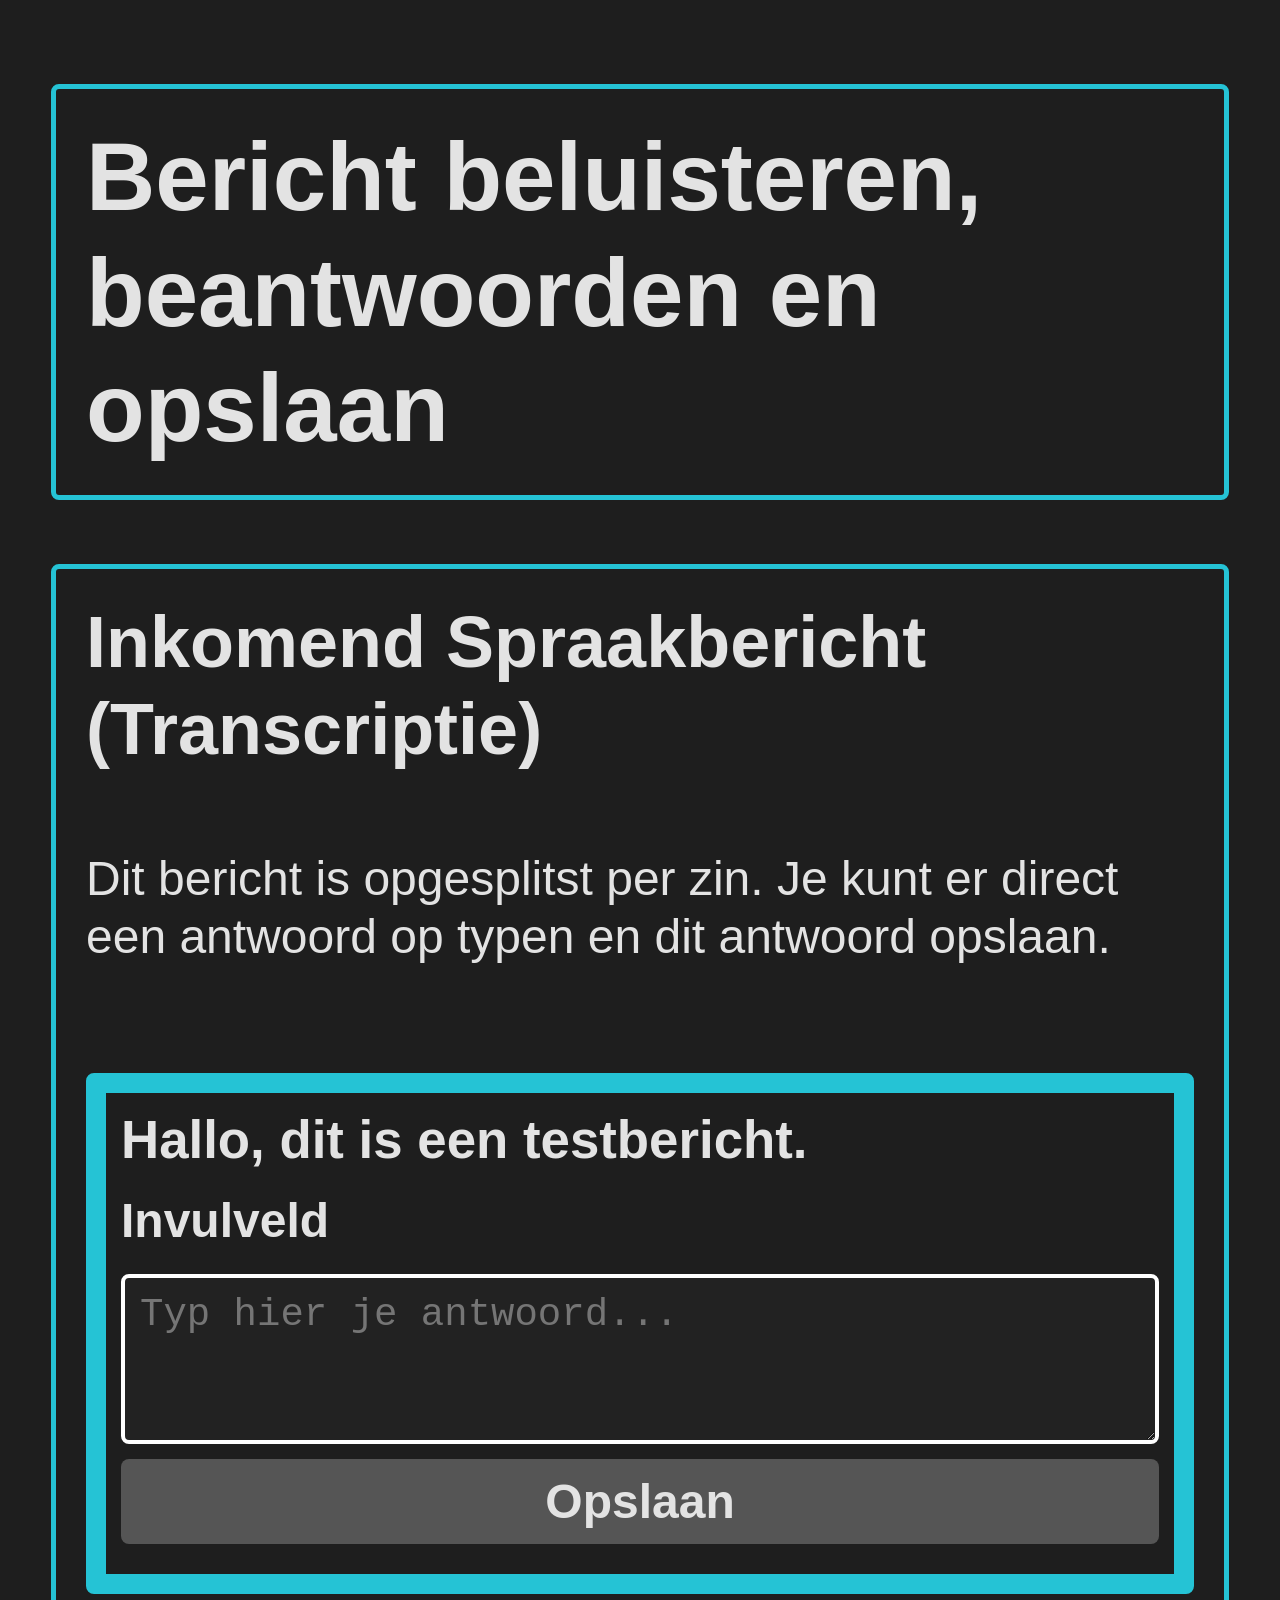
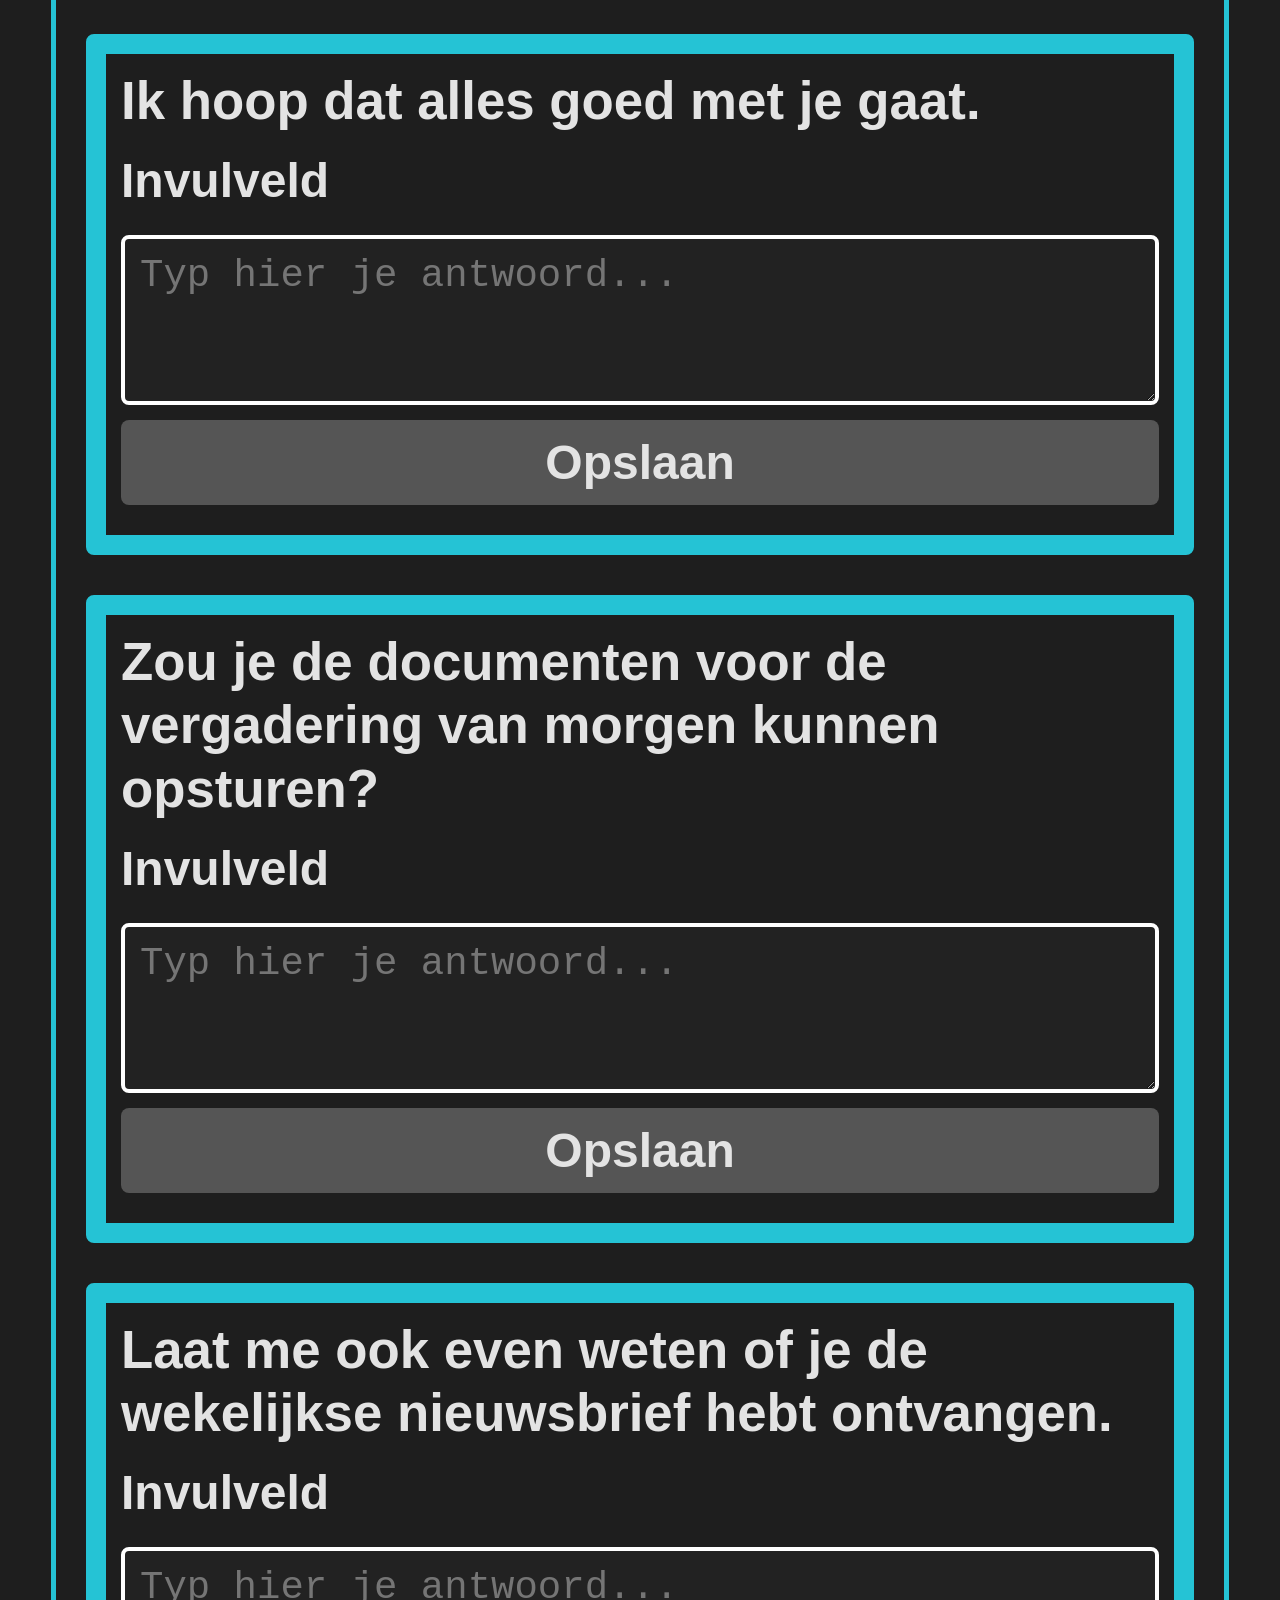
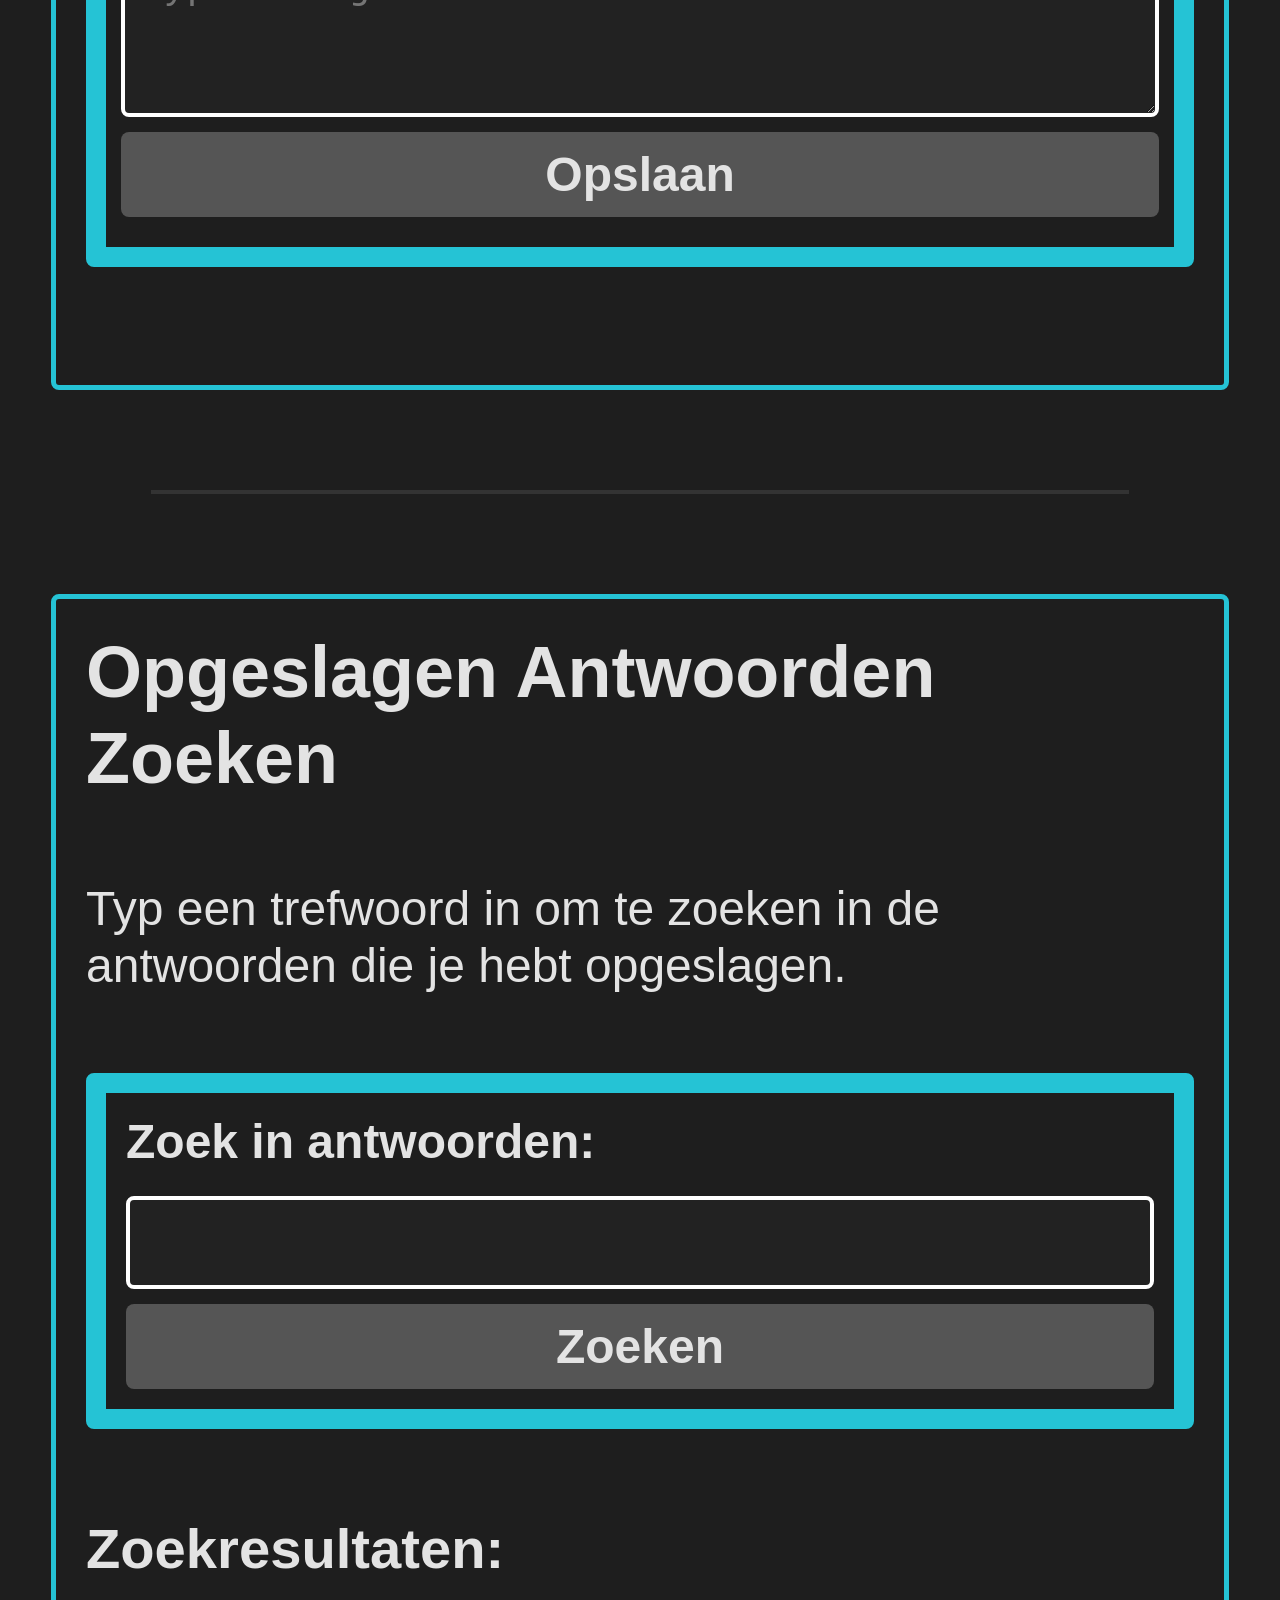
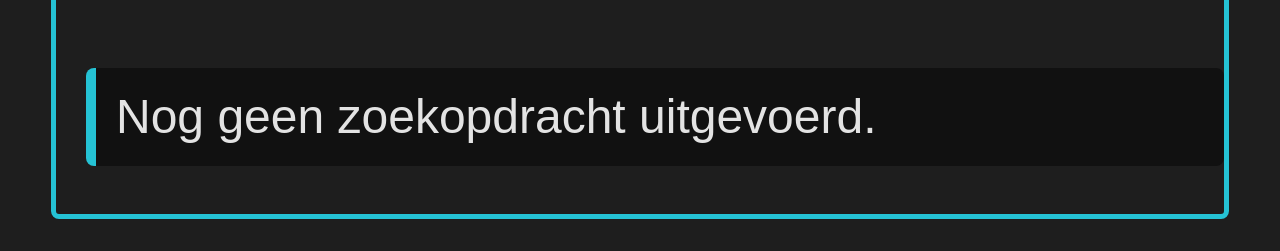
==== commit ca9b2b00: "af" ====
--- a/index.html
+++ b/index.html
@@ -22,7 +22,7 @@
                 <li class="zin-item">
                     <p class="zin-tekst" id="zin-0">Hallo, dit is een testbericht.</p>
                     <form class="antwoord-sectie" onsubmit="event.preventDefault();">
-                        <label for="antwoord-0">Typ hier jouw antwoord op deze zin:</label>
+                        <label for="antwoord-0">Invulveld</label>
                         <textarea id="antwoord-0" rows="3" placeholder="Typ hier je antwoord..."
                             aria-describedby="zin-0 melding-0"></textarea>
                         <button class="opslaan-knop" type="button" data-index="0"
@@ -34,7 +34,7 @@
                 <li class="zin-item">
                     <p class="zin-tekst" id="zin-1">Ik hoop dat alles goed met je gaat.</p>
                     <form class="antwoord-sectie" onsubmit="event.preventDefault();">
-                        <label for="antwoord-1">Typ hier jouw antwoord op deze zin:</label>
+                        <label for="antwoord-1">Invulveld</label>
                         <textarea id="antwoord-1" rows="3" placeholder="Typ hier je antwoord..."
                             aria-describedby="zin-1 melding-1"></textarea>
                         <button class="opslaan-knop" type="button" data-index="1"
@@ -47,7 +47,7 @@
                     <p class="zin-tekst" id="zin-2">Zou je de documenten voor de vergadering van morgen kunnen opsturen?
                     </p>
                     <form class="antwoord-sectie" onsubmit="event.preventDefault();">
-                        <label for="antwoord-2">Typ hier jouw antwoord op deze zin:</label>
+                        <label for="antwoord-2">Invulveld</label>
                         <textarea id="antwoord-2" rows="3" placeholder="Typ hier je antwoord..."
                             aria-describedby="zin-2 melding-2"></textarea>
                         <button class="opslaan-knop" type="button" data-index="2"
@@ -60,7 +60,7 @@
                     <p class="zin-tekst" id="zin-3">Laat me ook even weten of je de wekelijkse nieuwsbrief hebt
                         ontvangen.</p>
                     <form class="antwoord-sectie" onsubmit="event.preventDefault();">
-                        <label for="antwoord-3">Typ hier jouw antwoord op deze zin:</label>
+                        <label for="antwoord-3">Invulveld</label>
                         <textarea id="antwoord-3" rows="3" placeholder="Typ hier je antwoord..."
                             aria-describedby="zin-3 melding-3"></textarea>
                         <button class="opslaan-knop" type="button" data-index="3"
